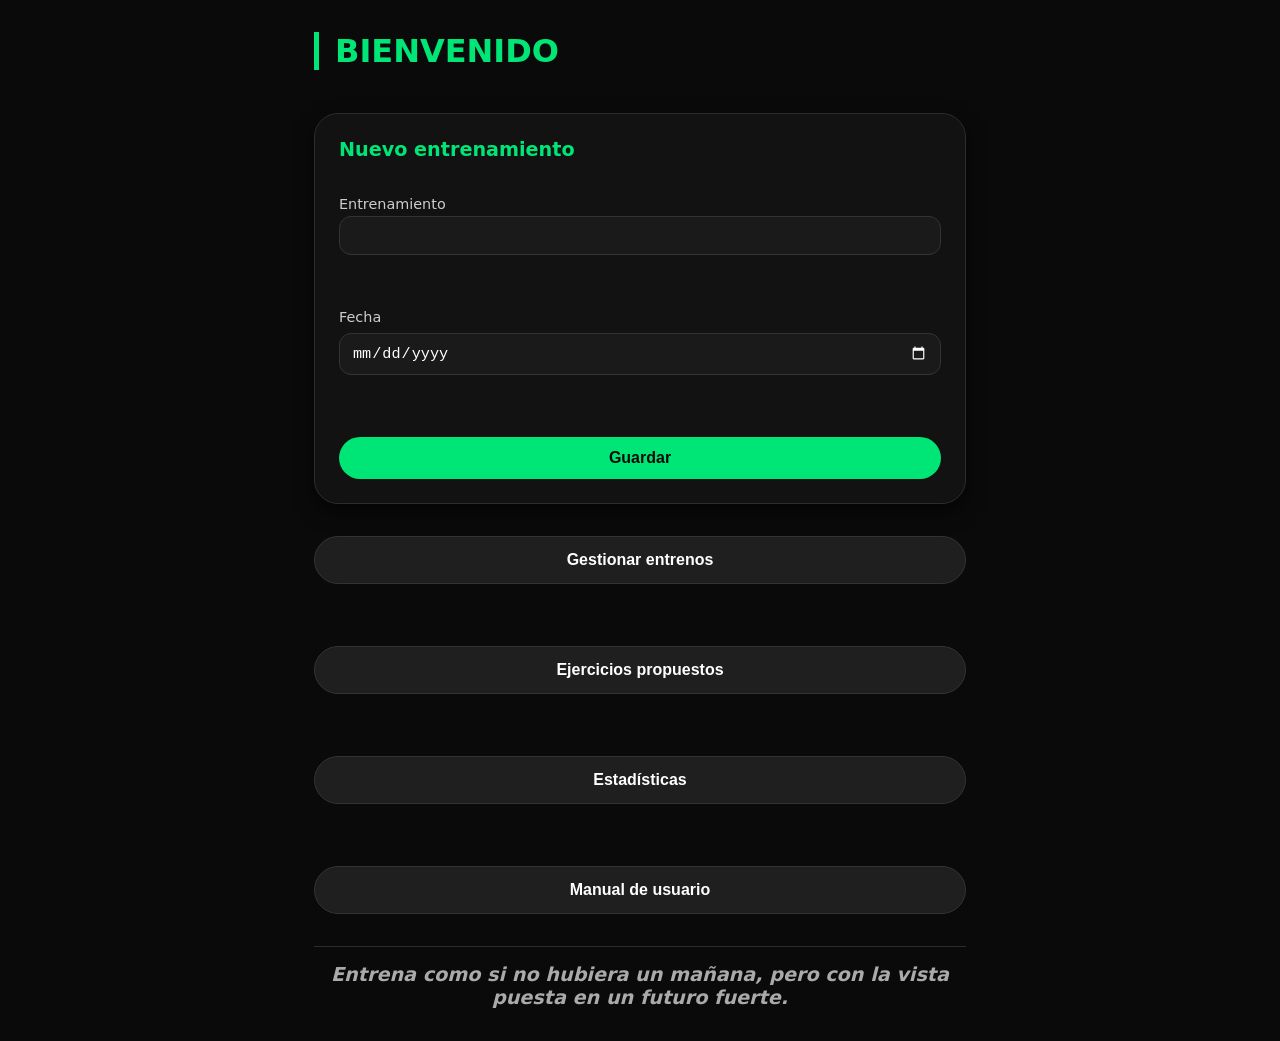
==== index.html @ 9b107dc5 "aumentada versión del service worker" ====
<!-- Pantalla principal de la app. Aquí muestro la semana actual con toda la información que contiene, es decir, la última información que guardó el usuario
 
Para el index, crea un array de frases que se muestren abajo del todo de forma aleatoria durante todo el tiempo de vida de esa "sesión"-->

<!DOCTYPE html>
<html lang="en">

<head>
  <meta charset="UTF-8">
  <meta name="viewport" content="width=device-width, initial-scale=1.0">
  <link rel="stylesheet" href="estilos_index.css">
  <link rel="manifest" href="./manifest.json">
  <link rel="icon" type="image/png" href="/icono_mancuerna.png">
<meta name="mobile-web-app-capable" content="yes">
<!-- PARA SABER CUÁNTOS USUARIOS VISITAN MI PÁGINA -->

<!-- Google tag (gtag.js) -->
<script async src="https://www.googletagmanager.com/gtag/js?id=G-ZXJB3S7P47"></script>
<script>
  window.dataLayer = window.dataLayer || [];
  function gtag(){dataLayer.push(arguments);}
  gtag('js', new Date());

  gtag('config', 'G-ZXJB3S7P47');
</script>



<title>PersonalGymTracker</title>
</head>
<body>
  <h1>BIENVENIDO</h1>
  <br>
  <div id="semana-actual">
    <h3>Nuevo entrenamiento</h3>
    <br>
    <form action="">
      <label for="entreno">Entrenamiento
        <input id="nombre_entreno" type="text" name="nombre_entreno">
      </label>
      <br>
      <br>
      <label for="fecha">Fecha</label>
        <input id="fecha_nueva_semana" type="date" name="fecha_nueva_semana">
      <br>
      <br>
      <button id="crear-entrenamiento" type="submit">Guardar</button>
    </form>
  </div>

  <!-- BOTONES PARA CAMBIAR DE VENTANA -->
  <div id="botones-nav">
    <button class="boton-nav" data-url="seccion_entrenos.html">Gestionar entrenos</button>
    <br>
    <br>
    <button class="boton-nav" data-url="seccion_ejercicios.html">Ejercicios propuestos</button>
    <br>
    <br>
    <button class="boton-nav" data-url="seccion_estadisticas.html">Estadísticas</button>
    <br>
    <br>
    <button class="boton-nav" data-url="manual_usuario.html">Manual de usuario</button>
  </div>

  <h4 id="frase_aleatoria"></h4>

  <script src="db.js"></script>
  <script src="index.js"></script>
</body>

</html>
---- estilos_index.css ----
* {
  margin: 0;
  padding: 0;
  box-sizing: border-box;
}

body {
  background-color: #0a0a0a;
  color: #ffffff;
  font-family: system-ui, -apple-system, 'Segoe UI', Roboto, sans-serif;
  padding: 2rem 1.5rem;
  max-width: 700px;
  margin: 0 auto;
}

/* Títulos en verde */
h1 {
  color: #00e676;
  font-size: 2rem;
  font-weight: 700;
  border-left: 5px solid #00e676;
  padding-left: 1rem;
  margin-bottom: 1.5rem;
  text-align: left;
}

h3 {
  color: #00e676;
  font-size: 1.2rem;
  font-weight: 600;
  margin-bottom: 1rem;
}

h4 {
  color: #00e676;
}

/* Efecto tarjeta para la semana actual */
#semana-actual {
  background-color: #121212;
  border-radius: 24px;
  padding: 1.5rem;
  margin-bottom: 2rem;
  box-shadow: 0 8px 20px rgba(0, 0, 0, 0.6);
  border: 1px solid #2c2c2c;
  transition: border-color 0.2s ease;
}

#semana-actual:hover {
  border-color: #00e676;
}

/* Estilos del formulario dentro de la tarjeta */
#semana-actual form {
  display: flex;
  flex-direction: column;
  gap: 0.5rem;
}

#semana-actual label {
  color: #cccccc;
  font-size: 0.9rem;
  font-weight: 500;
  display: flex;
  flex-direction: column;
  gap: 0.25rem;
}

#semana-actual input[type="text"],
#semana-actual input[type="date"] {
  width: 100%;
  background-color: #1a1a1a;
  border: 1px solid #333;
  color: white;
  padding: 10px 12px;
  border-radius: 12px;
  font-size: 0.95rem;
  transition: border-color 0.2s ease;
}

#semana-actual input[type="text"]:focus,
#semana-actual input[type="date"]:focus {
  outline: none;
  border-color: #00e676;
}

#semana-actual input[type="date"] {
  color-scheme: dark;
}

/* Botón Guardar */
#crear-entrenamiento {
  background-color: #00e676;
  border: none;
  color: #0a0a0a;
  padding: 12px 24px;
  font-size: 1rem;
  font-weight: 600;
  border-radius: 40px;
  cursor: pointer;
  transition: all 0.2s ease;
  margin-top: 0.5rem;
  width: 100%;
}

#crear-entrenamiento:hover {
  background-color: #00c853;
  transform: scale(1.01);
}

/* Botones con estilo oscuro */
#botones-nav {
  display: flex;
  flex-direction: column;
  gap: 12px;
  margin: 2rem 0;
}

.boton-nav {
  background-color: #1f1f1f;
  border: 1px solid #333;
  color: white;
  padding: 14px 20px;
  font-size: 1rem;
  font-weight: 600;
  border-radius: 60px;
  cursor: pointer;
  transition: all 0.2s ease;
  text-align: center;
}

.boton-nav:hover {
  background-color: #2a2a2a;
  border-color: #00e676;
  color: #00e676;
}

/* Frase aleatoria abajo */
#frase_aleatoria {
  text-align: center;
  font-style: italic;
  color: #aaaaaa;
  font-size: 1.2rem;
  margin-top: 2rem;
  padding-top: 1rem;
  border-top: 1px solid #2c2c2c;
}

/* Media query para móviles */
@media (max-width: 550px) {
  body {
    padding: 1rem;
  }
  
  #semana-actual {
    padding: 1rem;
  }
  
  h1 {
    font-size: 1.7rem;
    padding-left: 0.75rem;
  }
  
  h3 {
    font-size: 1.1rem;
  }
  
  #crear-entrenamiento {
    padding: 10px 20px;
    font-size: 0.9rem;
  }
  
  #frase_aleatoria {
    font-size: 1rem;
  }
}
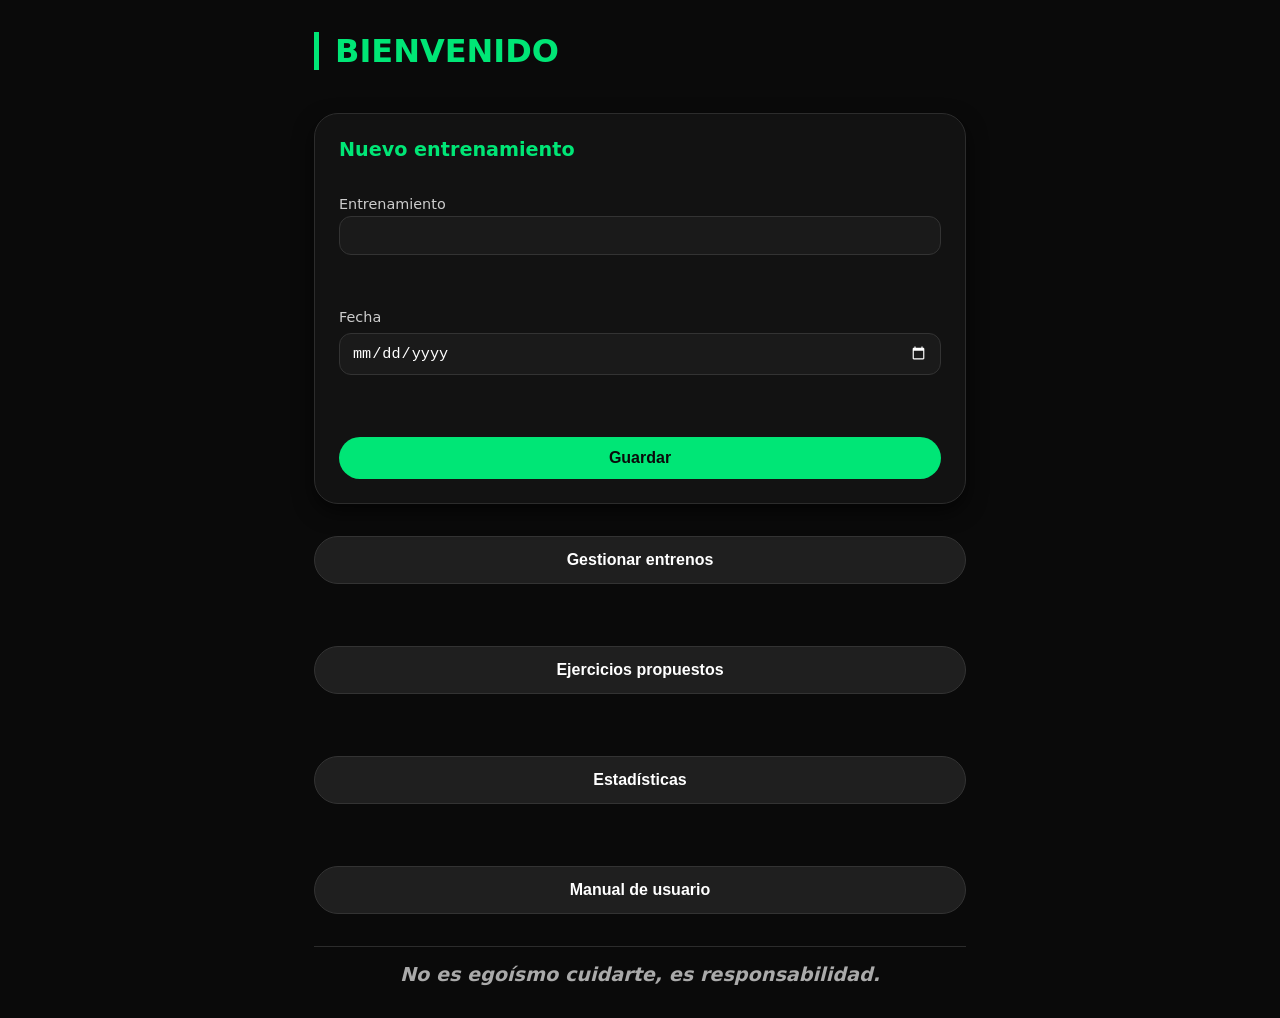
==== commit a74bc5a2: "cambiado el titulo de la pagina" ====
--- a/index.html
+++ b/index.html
@@ -26,7 +26,7 @@
 
 
 
-<title>PersonalGymTracker</title>
+<title>Body Forge</title>
 </head>
 <body>
   <h1>BIENVENIDO</h1>
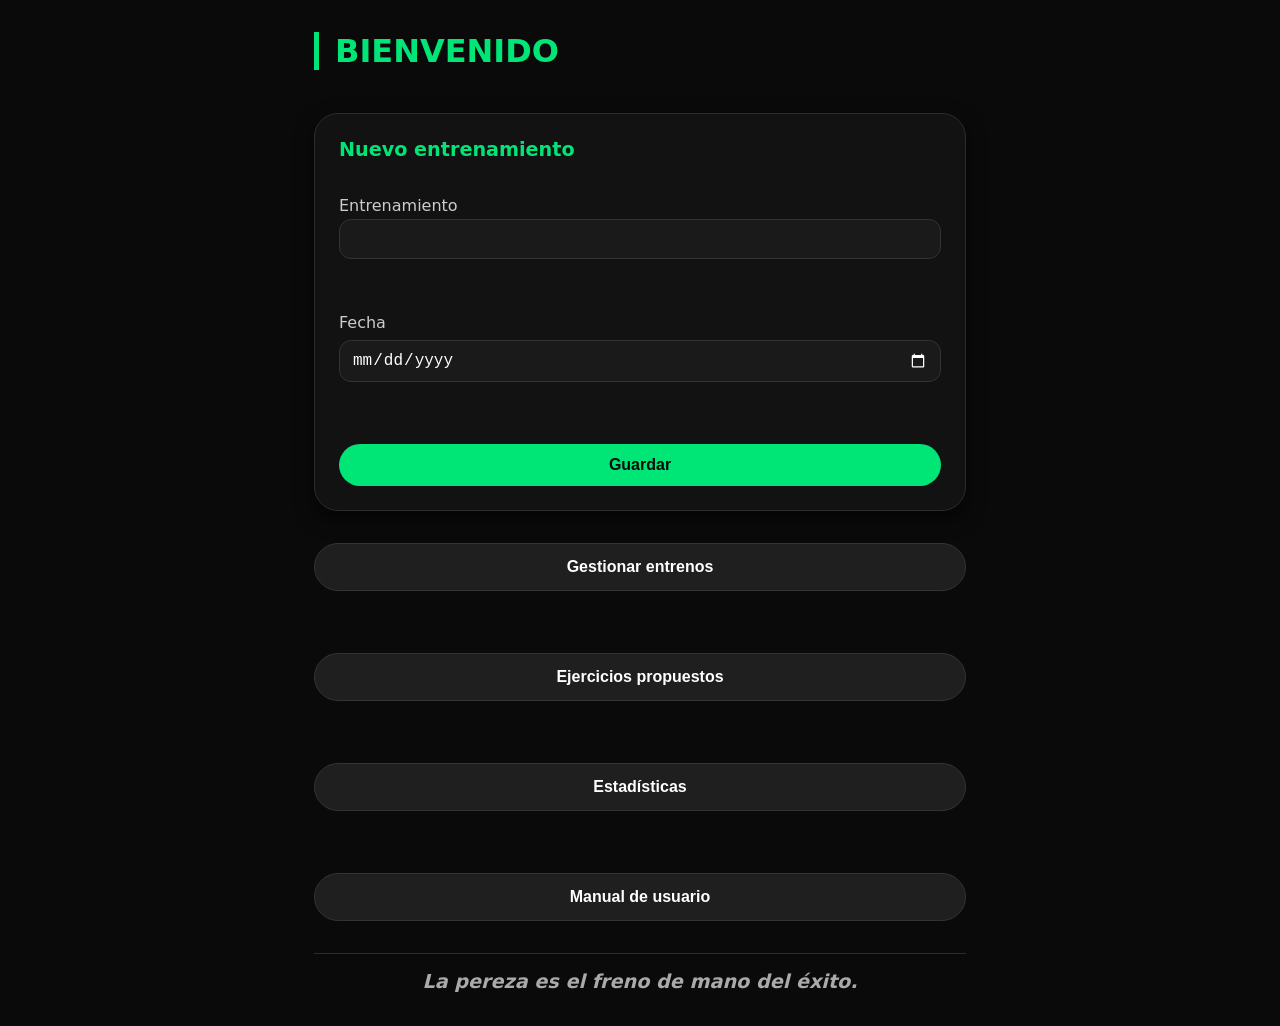
==== commit 90c184be: "aumentado tamaño de letra para que al insertar un ejercicio la app no haga zoom automático" ====
--- a/index.html
+++ b/index.html
@@ -23,8 +23,6 @@
 
   gtag('config', 'G-ZXJB3S7P47');
 </script>
-
-
 
 <title>Body Forge</title>
 </head>
--- a/estilos_index.css
+++ b/estilos_index.css
@@ -11,6 +11,7 @@
   padding: 2rem 1.5rem;
   max-width: 700px;
   margin: 0 auto;
+  font-size: 16px; /* Tamaño base para todo el body */
 }
 
 /* Títulos en verde */
@@ -33,6 +34,7 @@
 
 h4 {
   color: #00e676;
+  font-size: 1rem; /* 16px */
 }
 
 /* Efecto tarjeta para la semana actual */
@@ -59,7 +61,7 @@
 
 #semana-actual label {
   color: #cccccc;
-  font-size: 0.9rem;
+  font-size: 1rem; /* 16px */
   font-weight: 500;
   display: flex;
   flex-direction: column;
@@ -74,7 +76,7 @@
   color: white;
   padding: 10px 12px;
   border-radius: 12px;
-  font-size: 0.95rem;
+  font-size: 1rem; /* 16px */
   transition: border-color 0.2s ease;
 }
 
@@ -94,7 +96,7 @@
   border: none;
   color: #0a0a0a;
   padding: 12px 24px;
-  font-size: 1rem;
+  font-size: 1rem; /* 16px */
   font-weight: 600;
   border-radius: 40px;
   cursor: pointer;
@@ -121,7 +123,7 @@
   border: 1px solid #333;
   color: white;
   padding: 14px 20px;
-  font-size: 1rem;
+  font-size: 1rem; /* 16px */
   font-weight: 600;
   border-radius: 60px;
   cursor: pointer;
@@ -150,6 +152,7 @@
 @media (max-width: 550px) {
   body {
     padding: 1rem;
+    font-size: 16px; /* Mantener 16px en móvil también */
   }
   
   #semana-actual {
@@ -165,12 +168,29 @@
     font-size: 1.1rem;
   }
   
+  h4 {
+    font-size: 1rem; /* 16px */
+  }
+  
+  #semana-actual label {
+    font-size: 1rem; /* 16px */
+  }
+  
+  #semana-actual input[type="text"],
+  #semana-actual input[type="date"] {
+    font-size: 1rem; /* 16px */
+  }
+  
   #crear-entrenamiento {
     padding: 10px 20px;
-    font-size: 0.9rem;
+    font-size: 1rem; /* 16px */
+  }
+  
+  .boton-nav {
+    font-size: 1rem; /* 16px */
   }
   
   #frase_aleatoria {
-    font-size: 1rem;
+    font-size: 1rem; /* 16px */
   }
 }
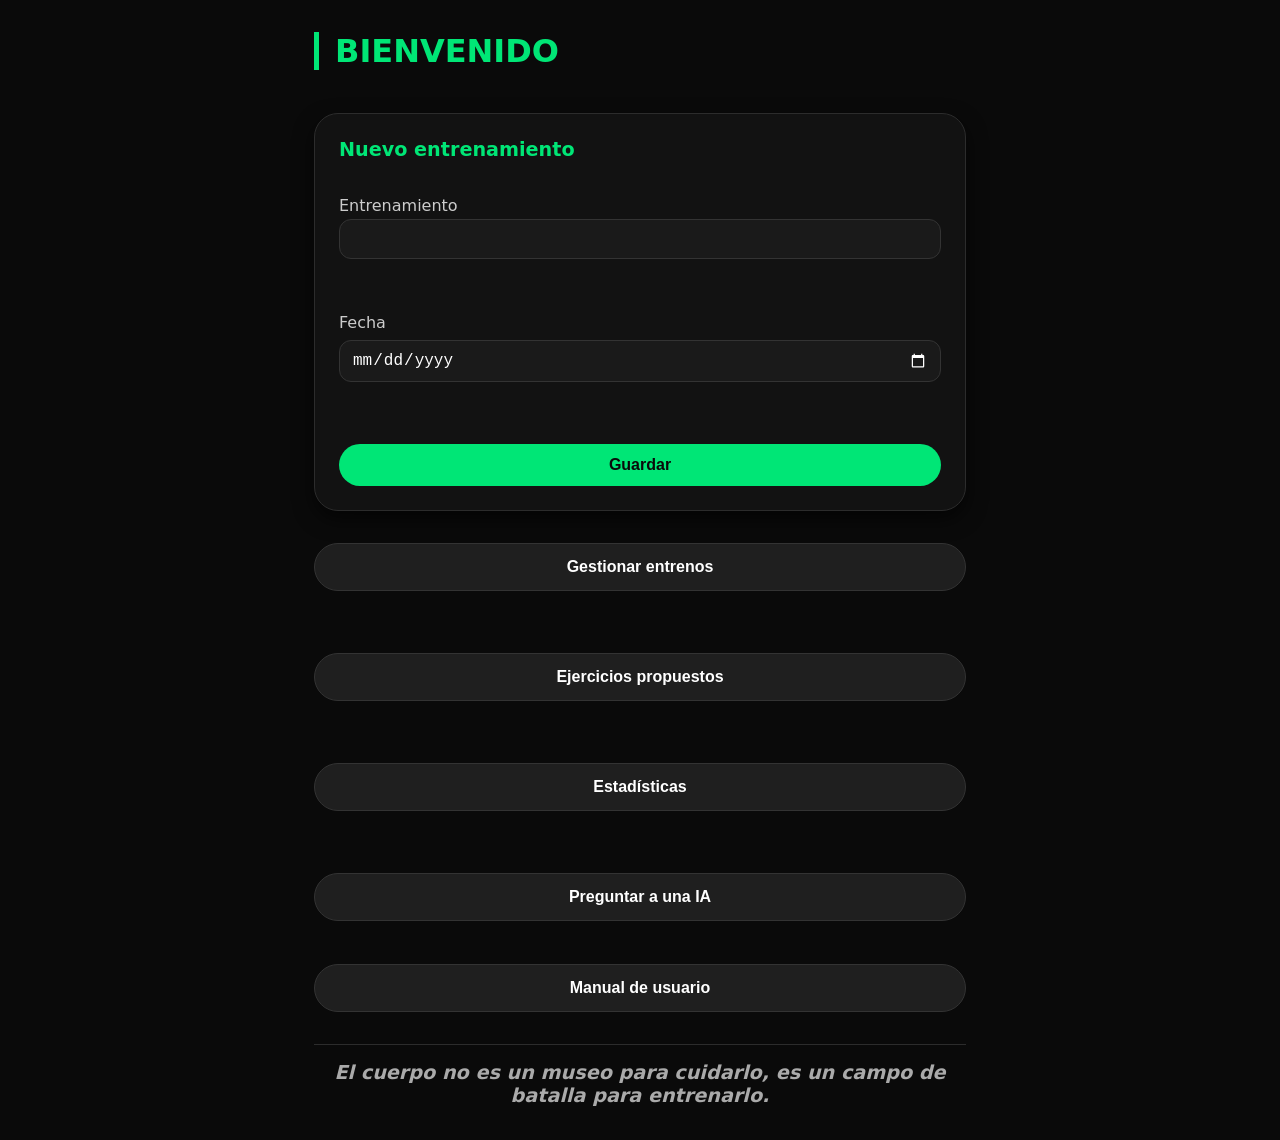
==== commit 4805618f: "creada sección para obtener información sobre un entreno, generar un prompt a partir de el y copiarl" ====
--- a/index.html
+++ b/index.html
@@ -57,6 +57,8 @@
     <button class="boton-nav" data-url="seccion_estadisticas.html">Estadísticas</button>
     <br>
     <br>
+    <button class="boton-nav" data-url="preguntar_ia.html">Preguntar a una IA</button>
+    <br>
     <button class="boton-nav" data-url="manual_usuario.html">Manual de usuario</button>
   </div>
 
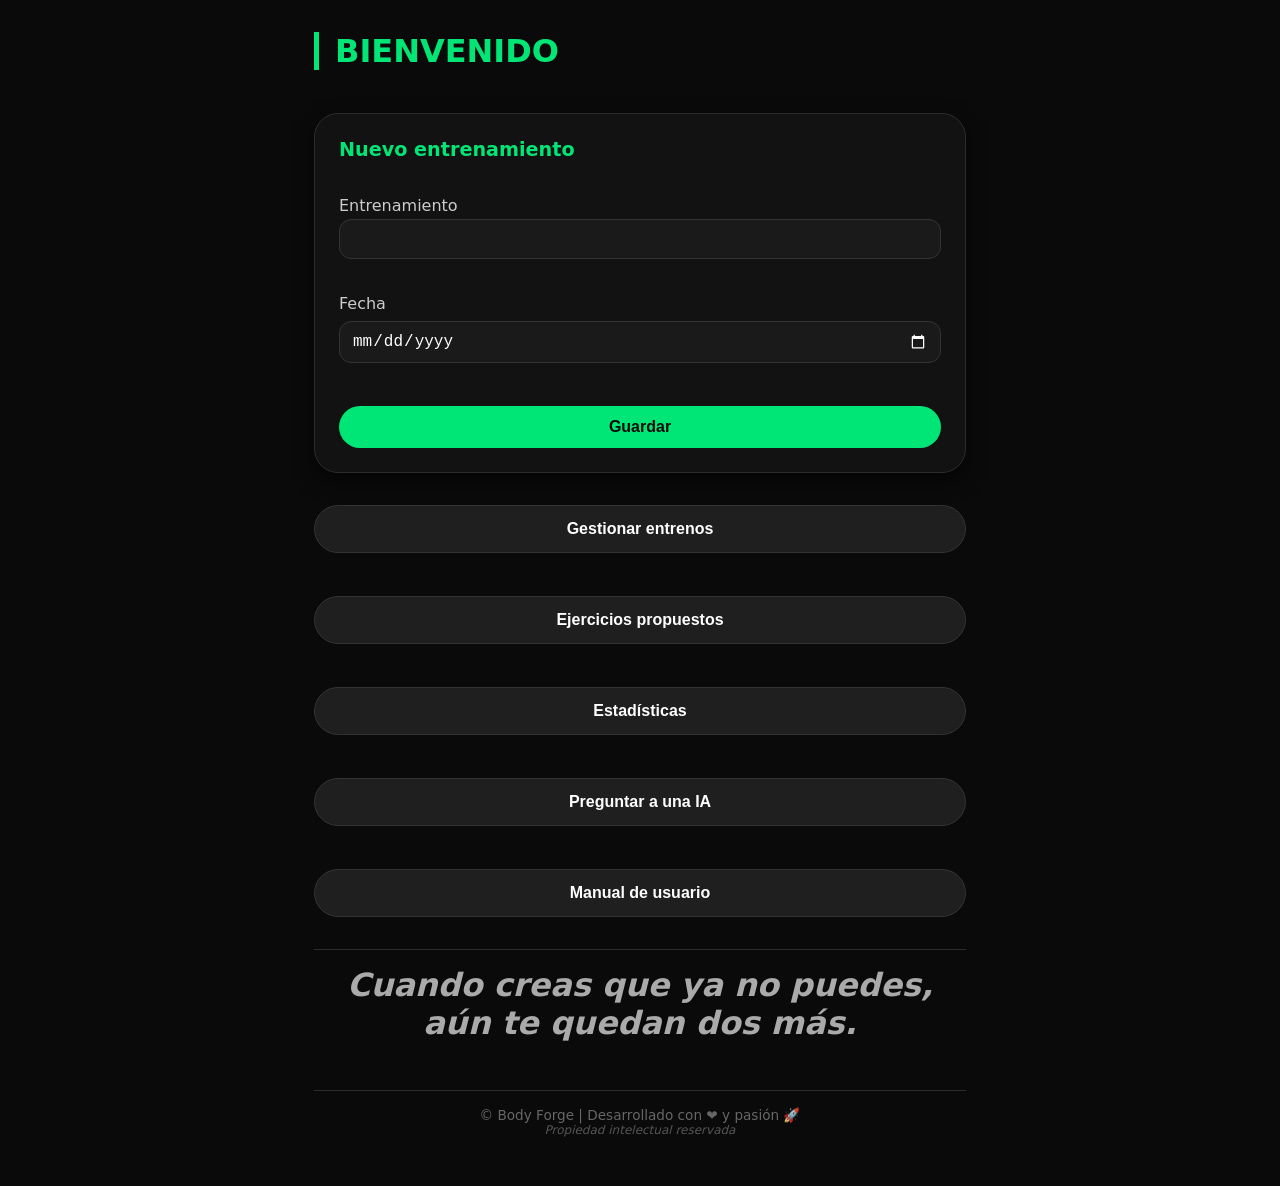
==== commit 06064804: "añadido footer y forzado de actualizaciones al aumentar versión del s-w" ====
--- a/index.html
+++ b/index.html
@@ -37,10 +37,8 @@
         <input id="nombre_entreno" type="text" name="nombre_entreno">
       </label>
       <br>
-      <br>
       <label for="fecha">Fecha</label>
         <input id="fecha_nueva_semana" type="date" name="fecha_nueva_semana">
-      <br>
       <br>
       <button id="crear-entrenamiento" type="submit">Guardar</button>
     </form>
@@ -50,12 +48,9 @@
   <div id="botones-nav">
     <button class="boton-nav" data-url="seccion_entrenos.html">Gestionar entrenos</button>
     <br>
-    <br>
     <button class="boton-nav" data-url="seccion_ejercicios.html">Ejercicios propuestos</button>
     <br>
-    <br>
     <button class="boton-nav" data-url="seccion_estadisticas.html">Estadísticas</button>
-    <br>
     <br>
     <button class="boton-nav" data-url="preguntar_ia.html">Preguntar a una IA</button>
     <br>
@@ -67,5 +62,8 @@
   <script src="db.js"></script>
   <script src="index.js"></script>
 </body>
-
+  <footer class="footer">
+    <p>© <span id="year"></span> Body Forge | Desarrollado con ❤️ y pasión 🚀</p>
+    <p class="footer-license">Propiedad intelectual reservada</p>
+</footer>
 </html>
--- a/estilos_index.css
+++ b/estilos_index.css
@@ -2,6 +2,27 @@
   margin: 0;
   padding: 0;
   box-sizing: border-box;
+}
+
+.footer {
+  margin-top: 3rem;
+  padding: 1rem 0;
+  border-top: 1px solid #2c2c2c;
+  text-align: center;
+  color: #666666;
+  font-size: 0.85rem;
+}
+
+.footer .footer-license {
+  font-size: 0.75rem;
+  color: #555555;
+  font-style: italic;
+}
+
+@media (max-width: 550px) {
+  .footer {
+    font-size: 0.75rem;
+  }
 }
 
 body {
@@ -142,7 +163,7 @@
   text-align: center;
   font-style: italic;
   color: #aaaaaa;
-  font-size: 1.2rem;
+  font-size: 2rem;
   margin-top: 2rem;
   padding-top: 1rem;
   border-top: 1px solid #2c2c2c;
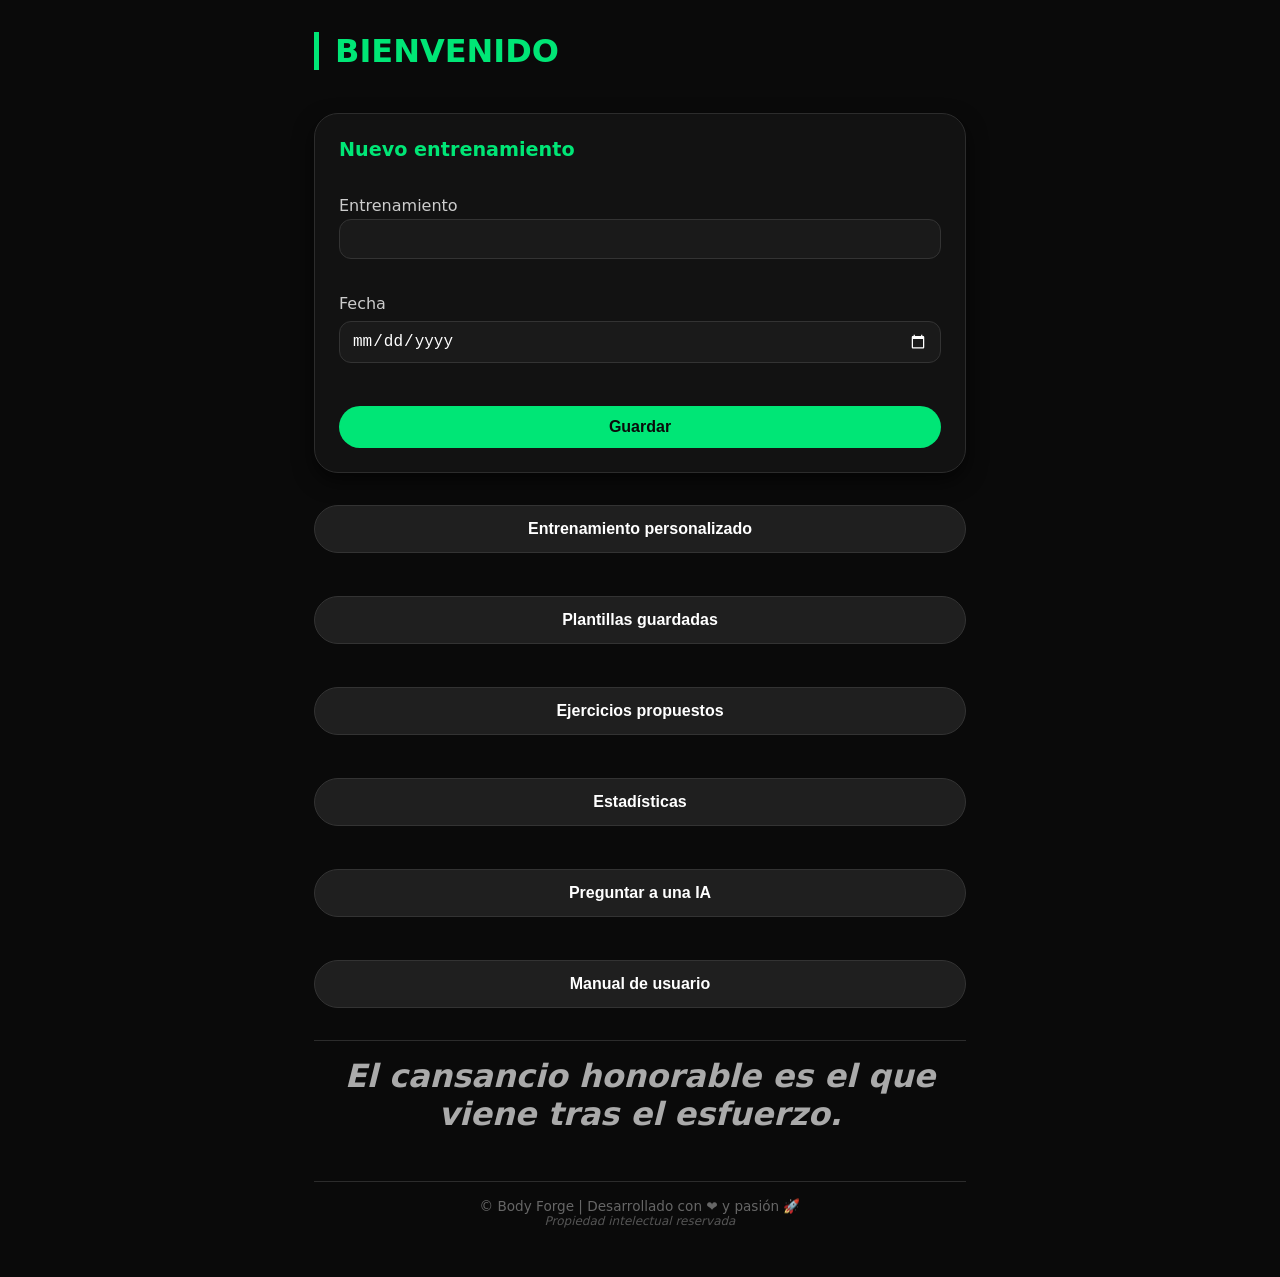
==== commit 1aff07c9: "implementado sección de plantillas a partir de sección entrenos" ====
--- a/index.html
+++ b/index.html
@@ -46,7 +46,9 @@
 
   <!-- BOTONES PARA CAMBIAR DE VENTANA -->
   <div id="botones-nav">
-    <button class="boton-nav" data-url="seccion_entrenos.html">Gestionar entrenos</button>
+    <button class="boton-nav" data-url="seccion_entrenos.html">Entrenamiento personalizado</button>
+    <br>
+    <button class="boton-nav" data-url="seccion_plantillas.html">Plantillas guardadas</button>
     <br>
     <button class="boton-nav" data-url="seccion_ejercicios.html">Ejercicios propuestos</button>
     <br>
--- a/estilos_index.css
+++ b/estilos_index.css
@@ -197,9 +197,14 @@
     font-size: 1rem; /* 16px */
   }
   
+  /* Asegurar que ambos inputs tengan el mismo tamaño y no se desborden */
   #semana-actual input[type="text"],
   #semana-actual input[type="date"] {
-    font-size: 1rem; /* 16px */
+    width: 100%;
+    min-width: 0; /* Permite que el input se reduzca */
+    padding: 10px 12px;
+    font-size: 16px; /* Previene zoom en iOS */
+    box-sizing: border-box;
   }
   
   #crear-entrenamiento {
@@ -211,7 +216,10 @@
     font-size: 1rem; /* 16px */
   }
   
+  /* Frase más grande en móvil */
   #frase_aleatoria {
-    font-size: 1rem; /* 16px */
+    font-size: 1.5rem; /* Aumentado de 1rem a 1.5rem */
+    line-height: 1.4;
+    padding: 0.5rem;
   }
 }
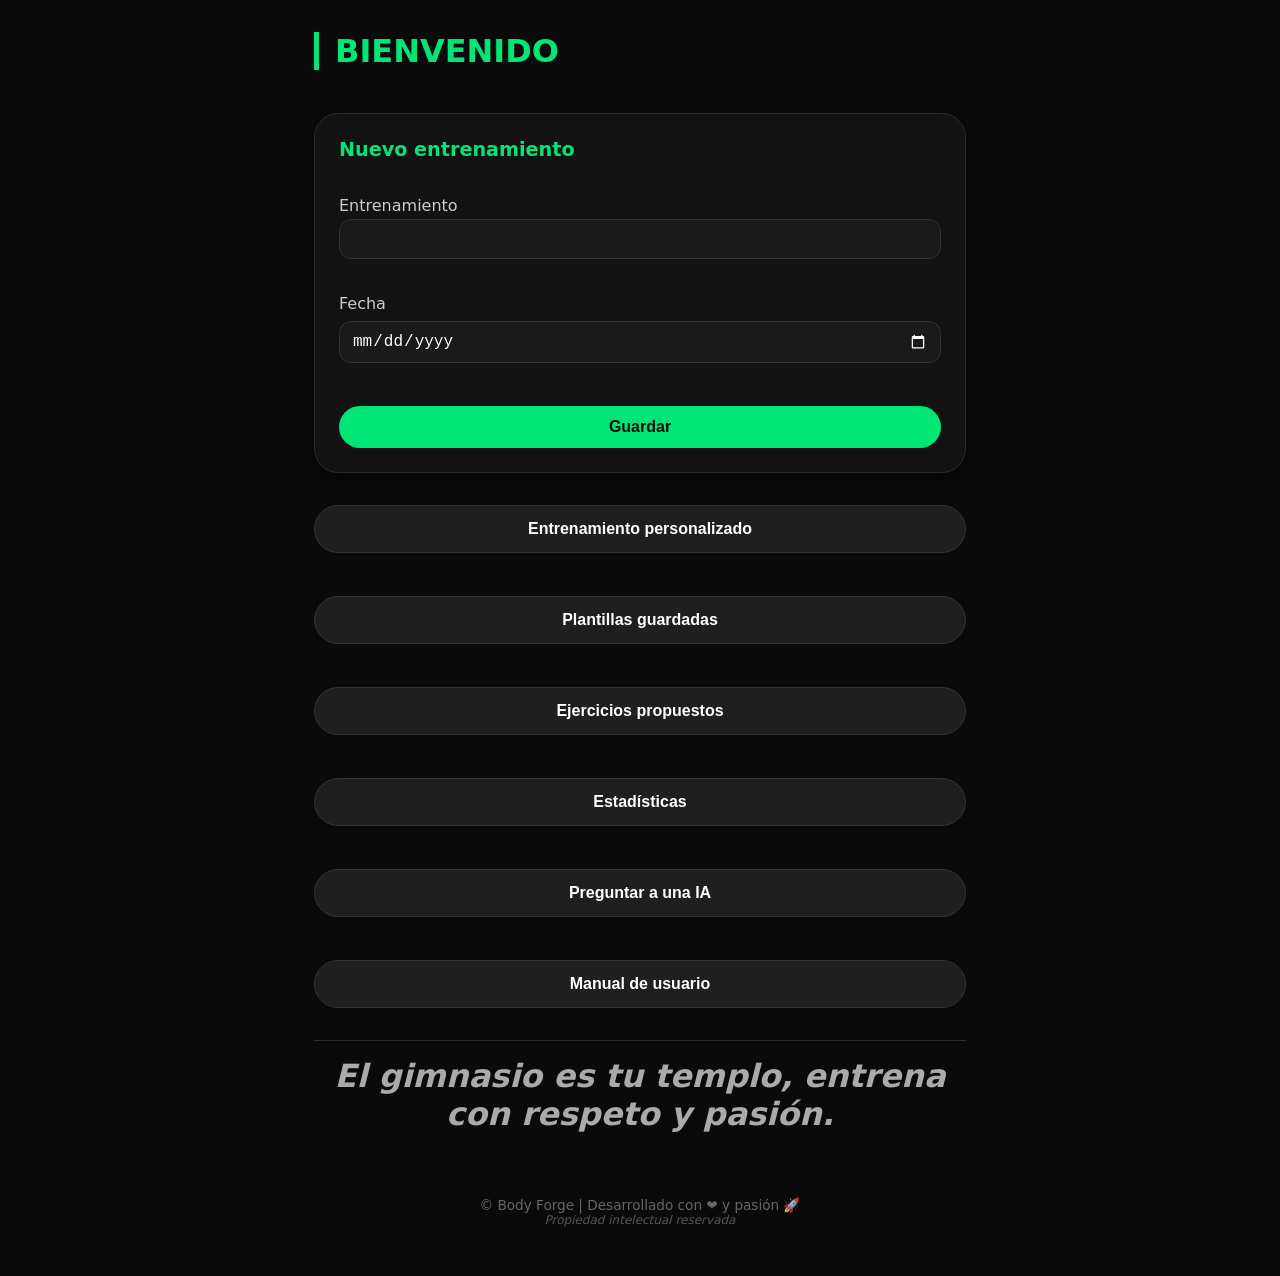
==== commit d3431e4e: "agregadas notas a cada plantilla de la sección plantillas" ====
--- a/index.html
+++ b/index.html
@@ -64,8 +64,10 @@
   <script src="db.js"></script>
   <script src="index.js"></script>
 </body>
+
   <footer class="footer">
     <p>© <span id="year"></span> Body Forge | Desarrollado con ❤️ y pasión 🚀</p>
     <p class="footer-license">Propiedad intelectual reservada</p>
 </footer>
+
 </html>
--- a/estilos_index.css
+++ b/estilos_index.css
@@ -7,7 +7,6 @@
 .footer {
   margin-top: 3rem;
   padding: 1rem 0;
-  border-top: 1px solid #2c2c2c;
   text-align: center;
   color: #666666;
   font-size: 0.85rem;
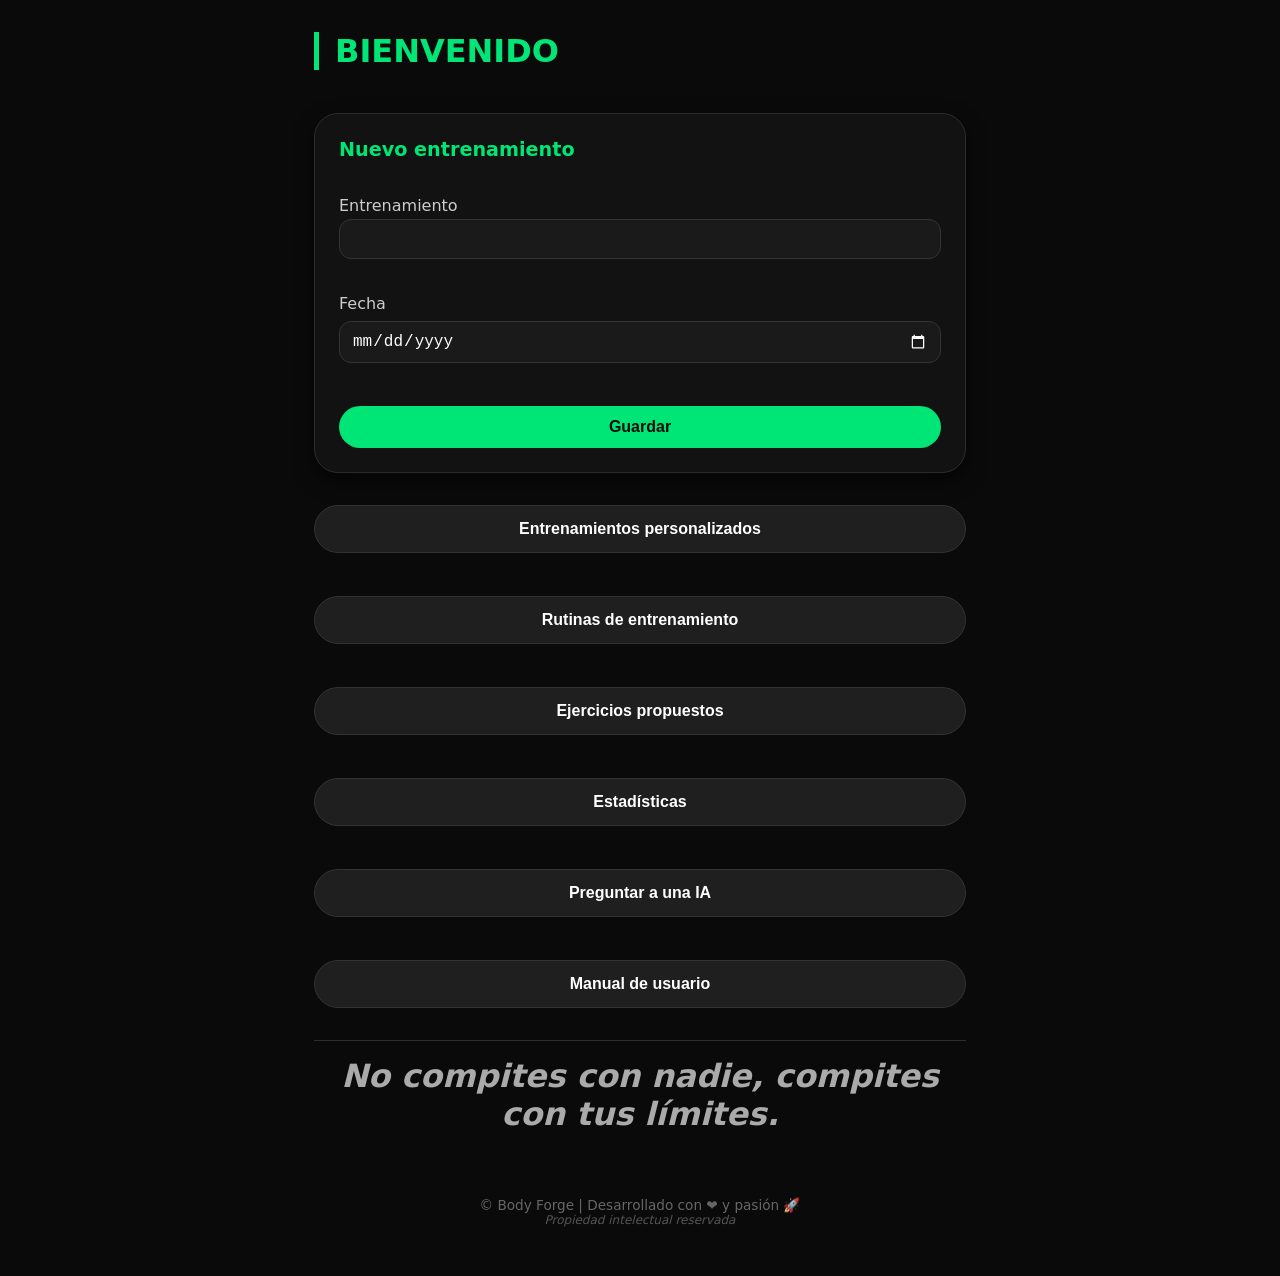
==== commit 8278b2c6: "estadisticas se obtienen a partir de las plantillas y no de los entrenos personalizados. correccione" ====
--- a/index.html
+++ b/index.html
@@ -46,9 +46,9 @@
 
   <!-- BOTONES PARA CAMBIAR DE VENTANA -->
   <div id="botones-nav">
-    <button class="boton-nav" data-url="seccion_entrenos.html">Entrenamiento personalizado</button>
+    <button class="boton-nav" data-url="seccion_entrenos.html">Entrenamientos personalizados</button>
     <br>
-    <button class="boton-nav" data-url="seccion_plantillas.html">Plantillas guardadas</button>
+    <button class="boton-nav" data-url="seccion_plantillas.html">Rutinas de entrenamiento</button>
     <br>
     <button class="boton-nav" data-url="seccion_ejercicios.html">Ejercicios propuestos</button>
     <br>
